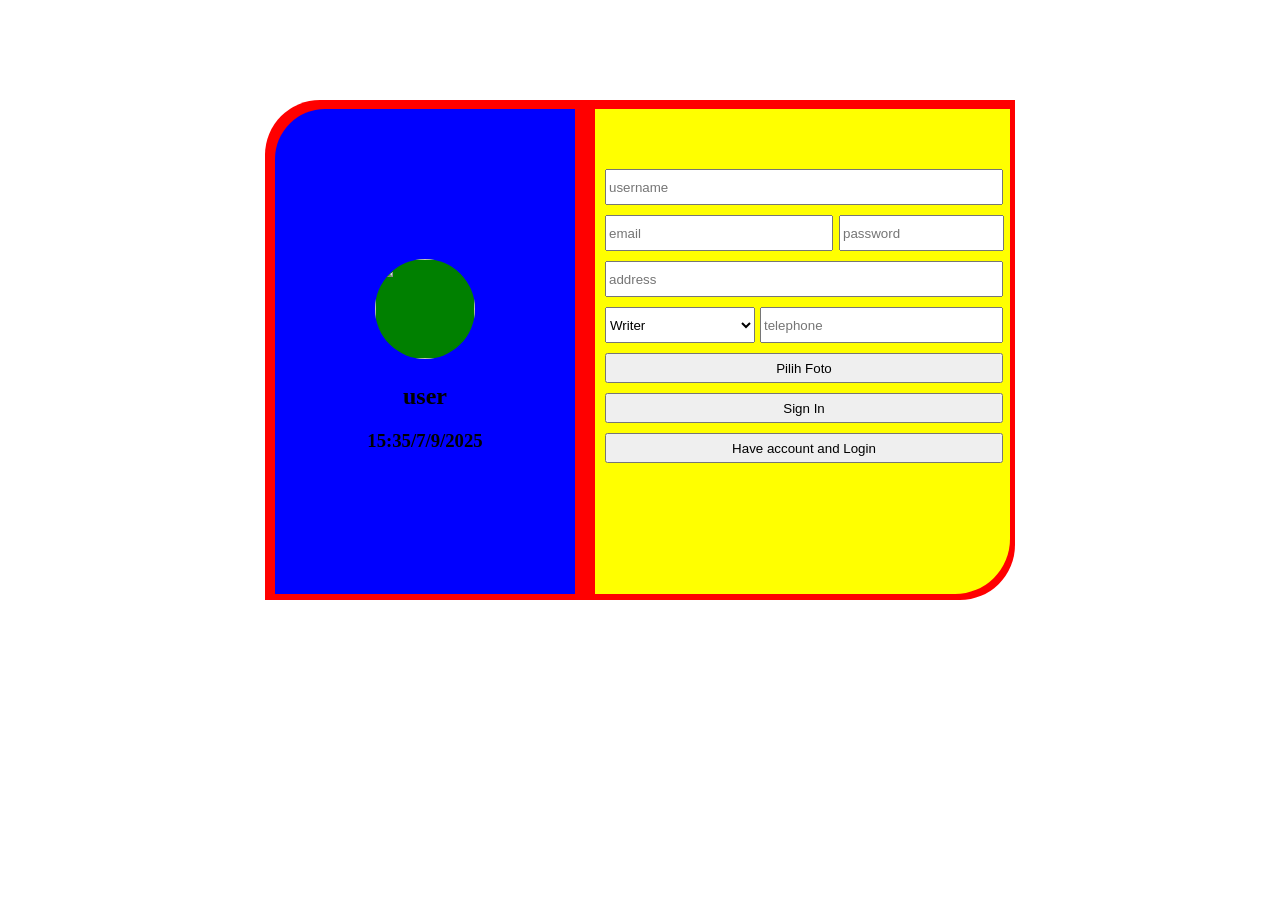
==== page/register/index.html @ 370e380a "menambahkan dan membuat fitur registrasi" ====
<!DOCTYPE HTML>

<html>
	<head>
		<title> Register </title>
		<link rel="stylesheet" type="text/css" href="style.css">
	</head>
	<body>
		<div class="register-area">
			<div class="register-box">
				<div class="image-decoration">
					<div class="container-decoration">
						<section class="user-data">
							<img src="#image" id="image-photo-profile">
							<h2 id="username-text">user</h2>
						</section>
						<section class="clock-timestamps">
							<h3 id="timestamps-clock">15:35/7/9/2025</h3>
						</section>
					</div>
				</div>
				<div class="register-form">
					<div class="form-container">
						<form action="action.php" method="post" enctype="multipart/form-data">
							<input type="text" id="username-field" name="username" placeholder="username">
							<section class="small-container">
								<input type="email" id="email-field" name="email" placeholder="email">
								<input type="password" id="password-field" name="password" placeholder="password">
							</section>
							<input type="text" id="address-field" name="address" placeholder="address">
							<section class="small-container">
								<select id="role-field" name="role">
									<option value="writer">Writer</option>
									<option value="reader">Reader</option>
								</select>
								<input type="text" id="telephone-field" name="telephone_number" placeholder="telephone">
							</section>
							<input type="file" id="file-upload" name="photo-profile">
							<button type="button" id="file-field">Pilih Foto</button>
							<input type="submit" id="submit-button" value="Sign In">
						</form>
						<a href="../login/"><button id="goto-login">Have account and Login</button></a>
					</div>
				</div>
			</div>
		</div>
		<script src="script.js">
		</script>
	</body>
</html>
---- page/register/style.css ----
.register-area{
	width: auto;
	height: auto;
	margin-top: 100px;
}
.register-box{
	width: 750px;
	height: 500px;
	margin-left: auto;
	margin-right: auto;
	background-color: red;
	border-top-left-radius: 55px;
	border-bottom-right-radius: 55px;
	display: flex;
}
.image-decoration{
	width: 300px;
	height: 485px;
	margin-top: 9px;
	margin-left: 10px;
	margin-right: 10px;
	border-top-left-radius: 50px;
	background-color: blue;
}
.container-decoration{
	width: auto;
	height: auto;
	margin-top: 150px;
	margin-right: auto;
	margin-left: auto;
}
.user-data{
	width: 250px;
	height: auto;
	margin-right: auto;
	margin-left: auto;
	text-align: center;
}
.clock-timestamps{
	width: 250px;
	height: auto;
	text-align: center;
	margin-right: auto;
	margin-left: auto;
}
.register-form{
	width: 415px;
	height: 485px;
	margin-left: 10px;
	margin-right: 5px;
	margin-top: 9px;
	border-bottom-right-radius: 55px;
	background-color: yellow;
}
.form-container{
	width: auto;
	height: auto;
	margin-top: 50px;
}
.small-containe{
	width: auto;
	height: auto;
	display: flex;
}

#image-photo-profile{
	width: 100px;
	height: 100px;
	border-radius: 100px;
	background-color: green;
}
#username-field,#password-field,#email-field,#address-field,#role-field,#telephone-field,#file-field{
	margin-top: 10px;
	margin-left: 10px;
}
#email-field{
	width: 220px;
	height: 30px;
	margin-right: 1px;
}
#file-upload{
	margin-bottom: 10px;
	background-color: red;
	display: none;
}
#file-field{
	width: 398px;
	height: 30px;
}
#username-field,#address-field{
	width: 390px;
	height: 30px;
}
#password-field{
	width: 157px;
	height: 30px;
	margin-left: 1px;
}
#role-field{
	width: 150px;
	height: 36px;
}
#telephone-field{
	width: 235px;
	height: 30px;
	margin-left: 1px;
}
#submit-button,#goto-login{
	width: 398px;
	height: 30px;
	margin-left: 10px;
	margin-top: 10px;
}
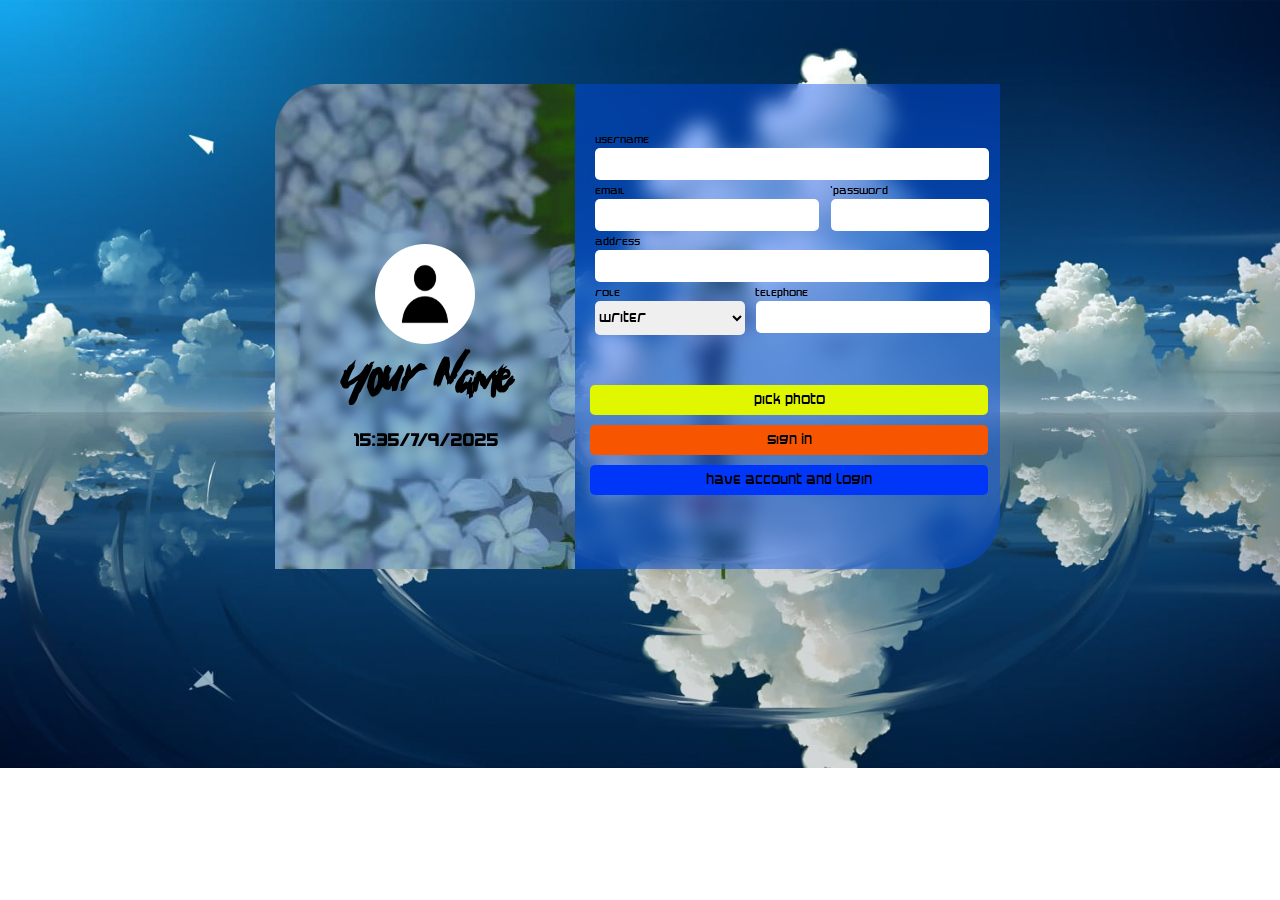
==== commit e2db3267: "menambahkan dan juga memodifikasi model dan fitur pada registrasi (CSS,PHP dan JavaScript)" ====
--- a/page/register/index.html
+++ b/page/register/index.html
@@ -11,8 +11,8 @@
 				<div class="image-decoration">
 					<div class="container-decoration">
 						<section class="user-data">
-							<img src="#image" id="image-photo-profile">
-							<h2 id="username-text">user</h2>
+							<img src="../../image/default.png" id="image-photo-profile">
+							<h2 id="username-text">Your Name</h2>
 						</section>
 						<section class="clock-timestamps">
 							<h3 id="timestamps-clock">15:35/7/9/2025</h3>
@@ -22,21 +22,39 @@
 				<div class="register-form">
 					<div class="form-container">
 						<form action="action.php" method="post" enctype="multipart/form-data">
-							<input type="text" id="username-field" name="username" placeholder="username">
+							<section class="input-global">
+								<p id="right-p">username</p>
+								<input type="text" id="username-field" name="username">
+							</section>
 							<section class="small-container">
-								<input type="email" id="email-field" name="email" placeholder="email">
-								<input type="password" id="password-field" name="password" placeholder="password">
+								<section class="input-global">
+									<p id="right-p">email</p>
+									<input type="email" id="email-field" name="email">
+								</section>
+								<section class="input-global">
+									<p>*password</p>
+									<input type="password" id="password-field" name="password" >
+								</section>
 							</section>
-							<input type="text" id="address-field" name="address" placeholder="address">
+							<section class="input-global">
+								<p id="right-p">address</p>
+								<input type="text" id="address-field" name="address">
+							</section>
 							<section class="small-container">
-								<select id="role-field" name="role">
-									<option value="writer">Writer</option>
-									<option value="reader">Reader</option>
-								</select>
-								<input type="text" id="telephone-field" name="telephone_number" placeholder="telephone">
+								<section class="input-global">
+									<p id="right-p">role</p>
+									<select id="role-field" name="role">
+										<option value="writer">Writer</option>
+										<option value="reader">Reader</option>
+									</select>
+								</section>
+								<section class="input-global">
+									<p>telephone</p>
+									<input type="text" id="telephone-field" name="telephone">
+								</section>
 							</section>
 							<input type="file" id="file-upload" name="photo-profile">
-							<button type="button" id="file-field">Pilih Foto</button>
+							<button type="button" id="file-field">Pick Photo</button>
 							<input type="submit" id="submit-button" value="Sign In">
 						</form>
 						<a href="../login/"><button id="goto-login">Have account and Login</button></a>
--- a/page/register/style.css
+++ b/page/register/style.css
@@ -1,14 +1,33 @@
+body{
+	background-image: url("../../image/Koishi-Komeji.jpg");
+	background-repeat: no-repeat;
+}
+p{
+	margin-top: 5px;
+	margin-bottom: 1px;
+	font-family: "IconoPlastic";
+	font-size: 10px;
+}
+
+@font-face{
+	font-family: "BambooBrush";
+	src: url("../../font/BAMBOOBRUSH.ttf");
+}
+@font-face{
+	font-family: "IconoPlastic";
+	src: url("../../font/iconoplastic.ttf");
+}
+
 .register-area{
 	width: auto;
 	height: auto;
-	margin-top: 100px;
+	margin-top: 75px;
 }
 .register-box{
 	width: 750px;
 	height: 500px;
 	margin-left: auto;
 	margin-right: auto;
-	background-color: red;
 	border-top-left-radius: 55px;
 	border-bottom-right-radius: 55px;
 	display: flex;
@@ -18,16 +37,22 @@
 	height: 485px;
 	margin-top: 9px;
 	margin-left: 10px;
-	margin-right: 10px;
+	margin-right: 0px;
 	border-top-left-radius: 50px;
-	background-color: blue;
+	background-image: url("../../image/Kogasa.jpg");
 }
 .container-decoration{
-	width: auto;
+	width: 250px;
 	height: auto;
 	margin-top: 150px;
 	margin-right: auto;
 	margin-left: auto;
+	padding-top: 10px;
+	padding-bottom: 10px;
+	border-radius: 5px;
+	backdrop-filter: blur(5px);
+	text-align: center;
+	border-radius: 10px;
 }
 .user-data{
 	width: 250px;
@@ -42,36 +67,56 @@
 	text-align: center;
 	margin-right: auto;
 	margin-left: auto;
+	font-family: "IconoPlastic";
 }
 .register-form{
 	width: 415px;
 	height: 485px;
-	margin-left: 10px;
+	margin-left: 0px;
 	margin-right: 5px;
 	margin-top: 9px;
+	padding-right: 10px;
 	border-bottom-right-radius: 55px;
-	background-color: yellow;
+	background-color: rgba(0, 78, 247, 0.41);
+	backdrop-filter: blur(10px);
 }
 .form-container{
 	width: auto;
 	height: auto;
 	margin-top: 50px;
 }
-.small-containe{
+.small-container{
 	width: auto;
 	height: auto;
 	display: flex;
 }
+.input-global{
+	width: auto;
+	height: auto;
+	margin-left: 10px;
+}
+.test{
+	margin-top: 10px;
+}
 
+#username-text{
+	font-family: "BambooBrush";
+	font-size: 50px;
+	margin-top: 2px;
+	margin-bottom: 1px;
+}
 #image-photo-profile{
 	width: 100px;
 	height: 100px;
 	border-radius: 100px;
-	background-color: green;
+	background-color: white;
 }
 #username-field,#password-field,#email-field,#address-field,#role-field,#telephone-field,#file-field{
-	margin-top: 10px;
+	margin-top: 1px;
 	margin-left: 10px;
+	border-radius: 5px;
+	border-width: 0px;
+	font-family: "Iconoplastic";
 }
 #email-field{
 	width: 220px;
@@ -84,30 +129,50 @@
 	display: none;
 }
 #file-field{
+	margin-top: 50px;
+	margin-left: 15px;
 	width: 398px;
 	height: 30px;
+	border-top-left-radius: 0px;
+	border-bottom-right-radius: 0px;
+	border-width: 1px;
+	border-radius: 5px;
+	border-width: 0px;
+	font-family: "Iconoplastic";
+	background-color: rgba(224, 247, 0, 1.0);
 }
 #username-field,#address-field{
 	width: 390px;
 	height: 30px;
 }
 #password-field{
-	width: 157px;
+	width: 154px;
 	height: 30px;
 	margin-left: 1px;
 }
 #role-field{
 	width: 150px;
-	height: 36px;
+	height: 34px;
 }
 #telephone-field{
-	width: 235px;
+	width: 230px;
 	height: 30px;
 	margin-left: 1px;
+}
+#right-p{
+	margin-left: 10px;
 }
 #submit-button,#goto-login{
 	width: 398px;
 	height: 30px;
-	margin-left: 10px;
+	margin-left: 15px;
 	margin-top: 10px;
+	border-radius: 5px;
+	border-width: 0px;
+	font-family: "Iconoplastic";
+	background-color: rgba(247, 85, 0, 1);
 }
+
+#goto-login{
+	background-color: rgba(0, 54, 247, 1);
+}
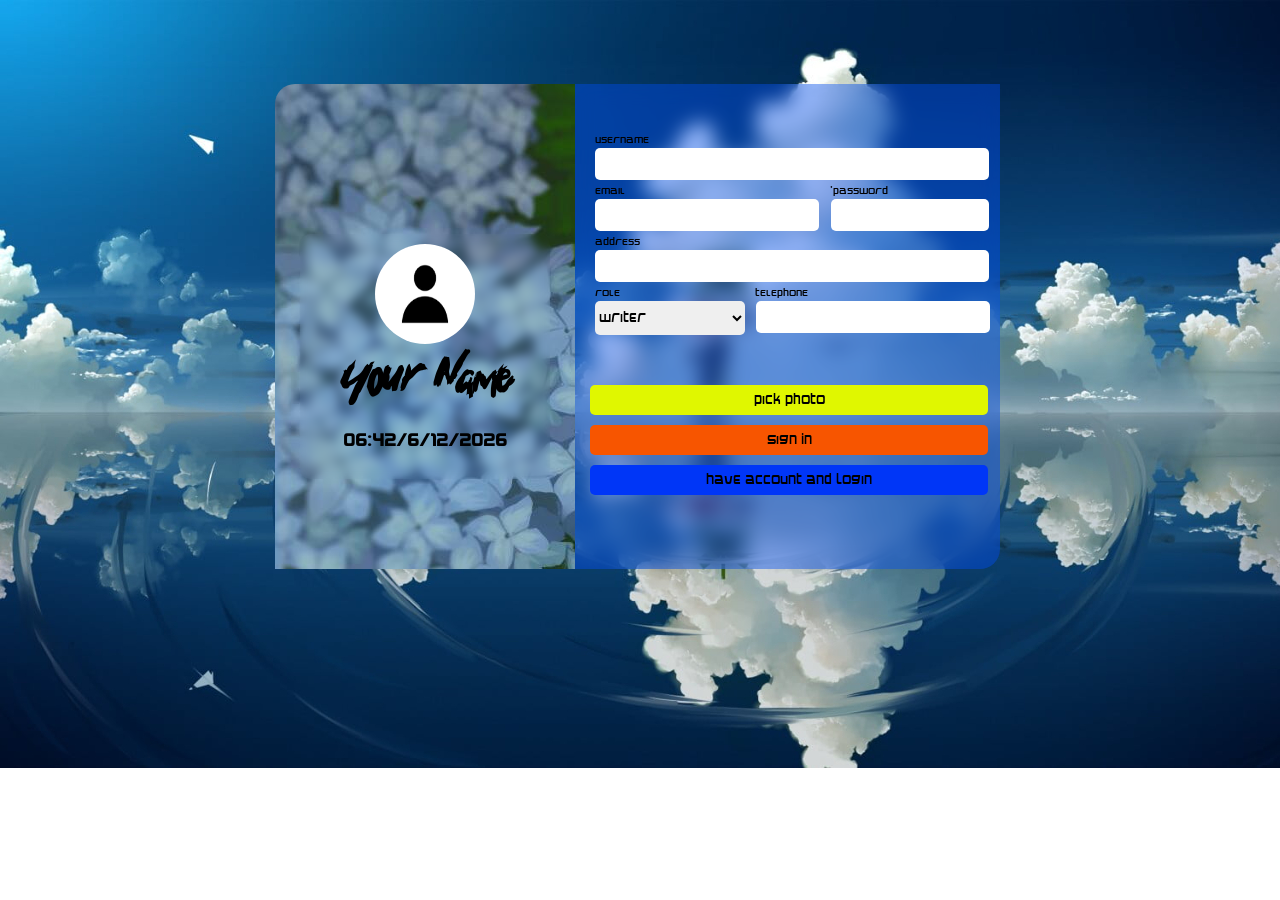
==== commit abc91d87: "melakukan finishing tahap pertama pada JavaScript dan juga PHP serta sedikit memperbaiki style" ====
--- a/page/register/index.html
+++ b/page/register/index.html
@@ -23,12 +23,12 @@
 					<div class="form-container">
 						<form action="action.php" method="post" enctype="multipart/form-data">
 							<section class="input-global">
-								<p id="right-p">username</p>
+								<p id="username-box">username</p>
 								<input type="text" id="username-field" name="username">
 							</section>
 							<section class="small-container">
 								<section class="input-global">
-									<p id="right-p">email</p>
+									<p id="email-box">email</p>
 									<input type="email" id="email-field" name="email">
 								</section>
 								<section class="input-global">
@@ -49,7 +49,7 @@
 									</select>
 								</section>
 								<section class="input-global">
-									<p>telephone</p>
+									<p id="telephone-box">telephone</p>
 									<input type="text" id="telephone-field" name="telephone">
 								</section>
 							</section>
--- a/page/register/style.css
+++ b/page/register/style.css
@@ -28,8 +28,8 @@
 	height: 500px;
 	margin-left: auto;
 	margin-right: auto;
-	border-top-left-radius: 55px;
-	border-bottom-right-radius: 55px;
+	border-top-left-radius: 5px;
+	border-bottom-right-radius: 5px;
 	display: flex;
 }
 .image-decoration{
@@ -38,7 +38,7 @@
 	margin-top: 9px;
 	margin-left: 10px;
 	margin-right: 0px;
-	border-top-left-radius: 50px;
+	border-top-left-radius: 20px;
 	background-image: url("../../image/Kogasa.jpg");
 }
 .container-decoration{
@@ -76,7 +76,7 @@
 	margin-right: 5px;
 	margin-top: 9px;
 	padding-right: 10px;
-	border-bottom-right-radius: 55px;
+	border-bottom-right-radius: 20px;
 	background-color: rgba(0, 78, 247, 0.41);
 	backdrop-filter: blur(10px);
 }
@@ -159,7 +159,7 @@
 	height: 30px;
 	margin-left: 1px;
 }
-#right-p{
+#right-p,#username-box,#email-box{
 	margin-left: 10px;
 }
 #submit-button,#goto-login{
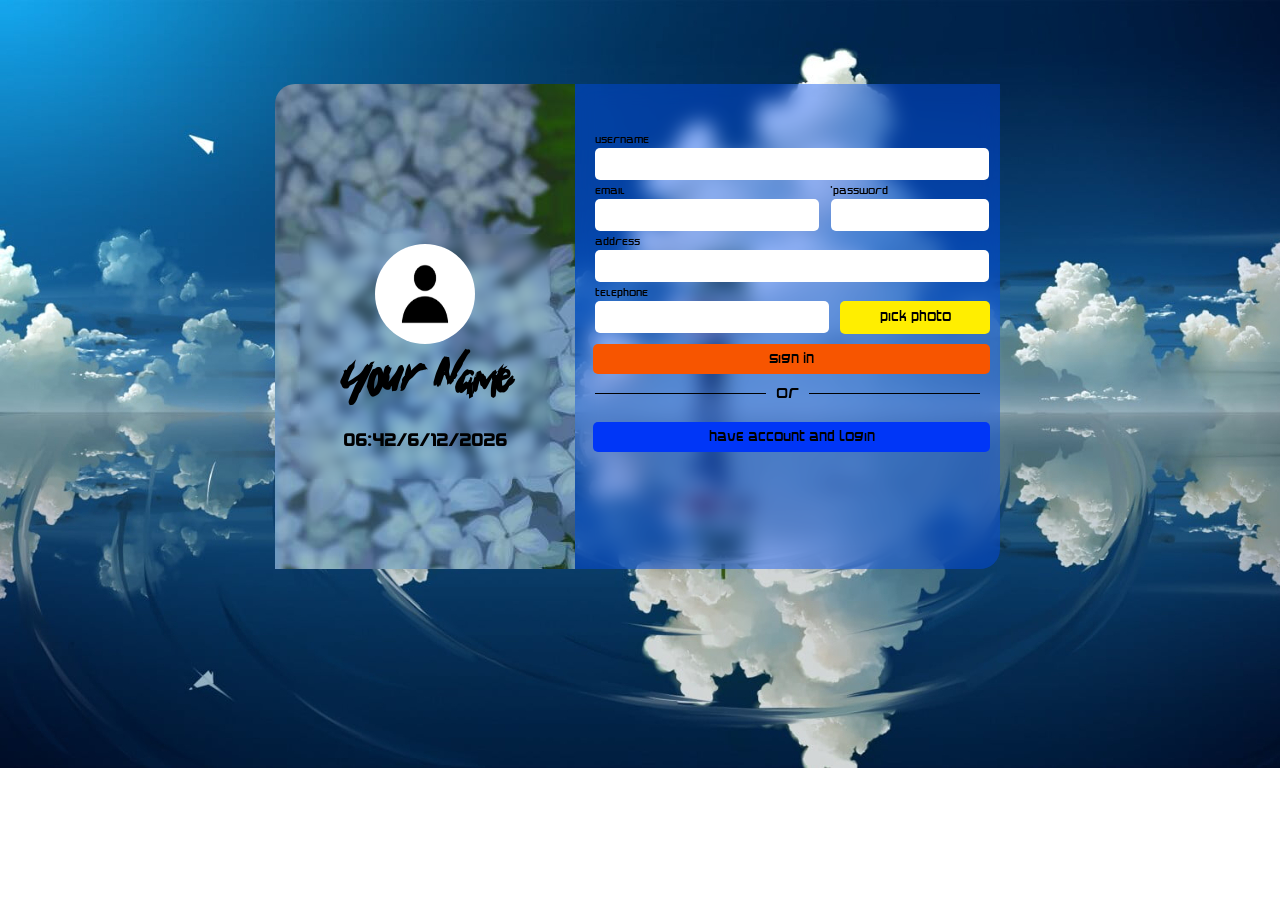
==== commit e672d2cb: "Mengubah tampilan halaman register dan juga memberikan fitur agar semua user yang register berstatus" ====
--- a/page/register/index.html
+++ b/page/register/index.html
@@ -42,21 +42,21 @@
 							</section>
 							<section class="small-container">
 								<section class="input-global">
-									<p id="right-p">role</p>
-									<select id="role-field" name="role">
-										<option value="writer">Writer</option>
-										<option value="reader">Reader</option>
-									</select>
-								</section>
-								<section class="input-global">
 									<p id="telephone-box">telephone</p>
 									<input type="text" id="telephone-field" name="telephone">
 								</section>
+								<section class="input-global">
+									<input type="file" id="file-upload" name="photo-profile">
+									<button type="button" id="file-field">Pick Photo</button>
+								</section>
 							</section>
-							<input type="file" id="file-upload" name="photo-profile">
-							<button type="button" id="file-field">Pick Photo</button>
 							<input type="submit" id="submit-button" value="Sign In">
 						</form>
+						<div class="line-separator-group">
+							<div class="separator">
+								Or
+							</div>
+						</div>
 						<a href="../login/"><button id="goto-login">Have account and Login</button></a>
 					</div>
 				</div>
--- a/page/register/style.css
+++ b/page/register/style.css
@@ -98,6 +98,24 @@
 .test{
 	margin-top: 10px;
 }
+.separator{
+	display: flex;
+	align-items: center;
+	text-align: center;
+	font-family: "IconoPlastic"
+}
+.separator::before,
+.separator::after{
+	content: "";
+	flex: 1;
+	border-bottom: 1px solid black;
+	margin: 0 10px;
+}
+.line-separator-group{
+	margin-top: 10px;
+	margin-bottom: 10px;
+	margin-left: 10px;
+}
 
 #username-text{
 	font-family: "BambooBrush";
@@ -129,17 +147,17 @@
 	display: none;
 }
 #file-field{
-	margin-top: 50px;
-	margin-left: 15px;
-	width: 398px;
-	height: 30px;
+	margin-top: 19px;
+	margin-left: 1px;
+	width: 150px;
+	height: 33px;
 	border-top-left-radius: 0px;
 	border-bottom-right-radius: 0px;
 	border-width: 1px;
 	border-radius: 5px;
 	border-width: 0px;
 	font-family: "Iconoplastic";
-	background-color: rgba(224, 247, 0, 1.0);
+	background-color: rgb(255, 238, 0);
 }
 #username-field,#address-field{
 	width: 390px;
@@ -157,21 +175,25 @@
 #telephone-field{
 	width: 230px;
 	height: 30px;
-	margin-left: 1px;
+	margin-left: 10px;
+	margin-right: 0px;
 }
 #right-p,#username-box,#email-box{
 	margin-left: 10px;
 }
 #submit-button,#goto-login{
-	width: 398px;
-	height: 30px;
-	margin-left: 15px;
+	width: 397px;
+	height: 30px;
+	margin-left: 18px;
 	margin-top: 10px;
 	border-radius: 5px;
 	border-width: 0px;
 	font-family: "Iconoplastic";
 	background-color: rgba(247, 85, 0, 1);
 }
+#telephone-box{
+	margin-left: 10px;
+}
 
 #goto-login{
 	background-color: rgba(0, 54, 247, 1);
